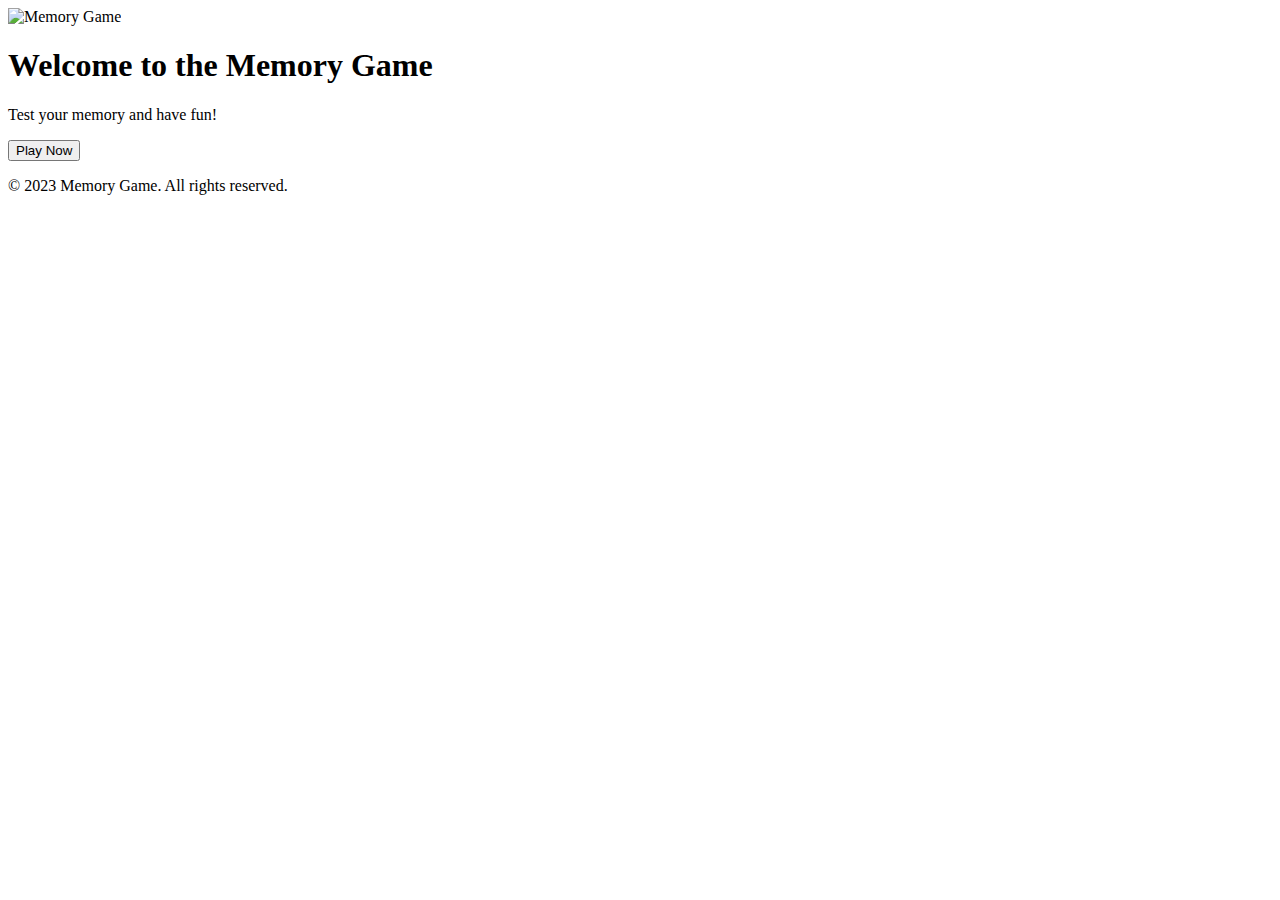
==== index.html @ cae7d3da "Initial commit" ====
<!DOCTYPE html>
<html lang="en">
  <head>
    <meta charset="UTF-8" />
    <meta name="viewport" content="width=device-width, initial-scale=1.0" />
    <title>Memory Game</title>
    <link rel="stylesheet" href="../css/home.css" />
    <link rel="preconnect" href="https://fonts.googleapis.com" />
    <link rel="preconnect" href="https://fonts.gstatic.com" crossorigin />
  </head>
  <body>
    <header>
      <img src="../images/gamer.svg" alt="Memory Game" class="landing-image" />
      <div class="landing-content">
        <h1>Welcome to the Memory Game</h1>
        <p>Test your memory and have fun!</p>
        <button class="play-button" onclick="login()">Play Now</button>
      </div>
    </header>
    <footer>
      <p>&copy; 2023 Memory Game. All rights reserved.</p>
    </footer>
  </body>
  <script>
     const login = () => {
        window.location= '../pages/Login.html';
      };
  </script>
</html>
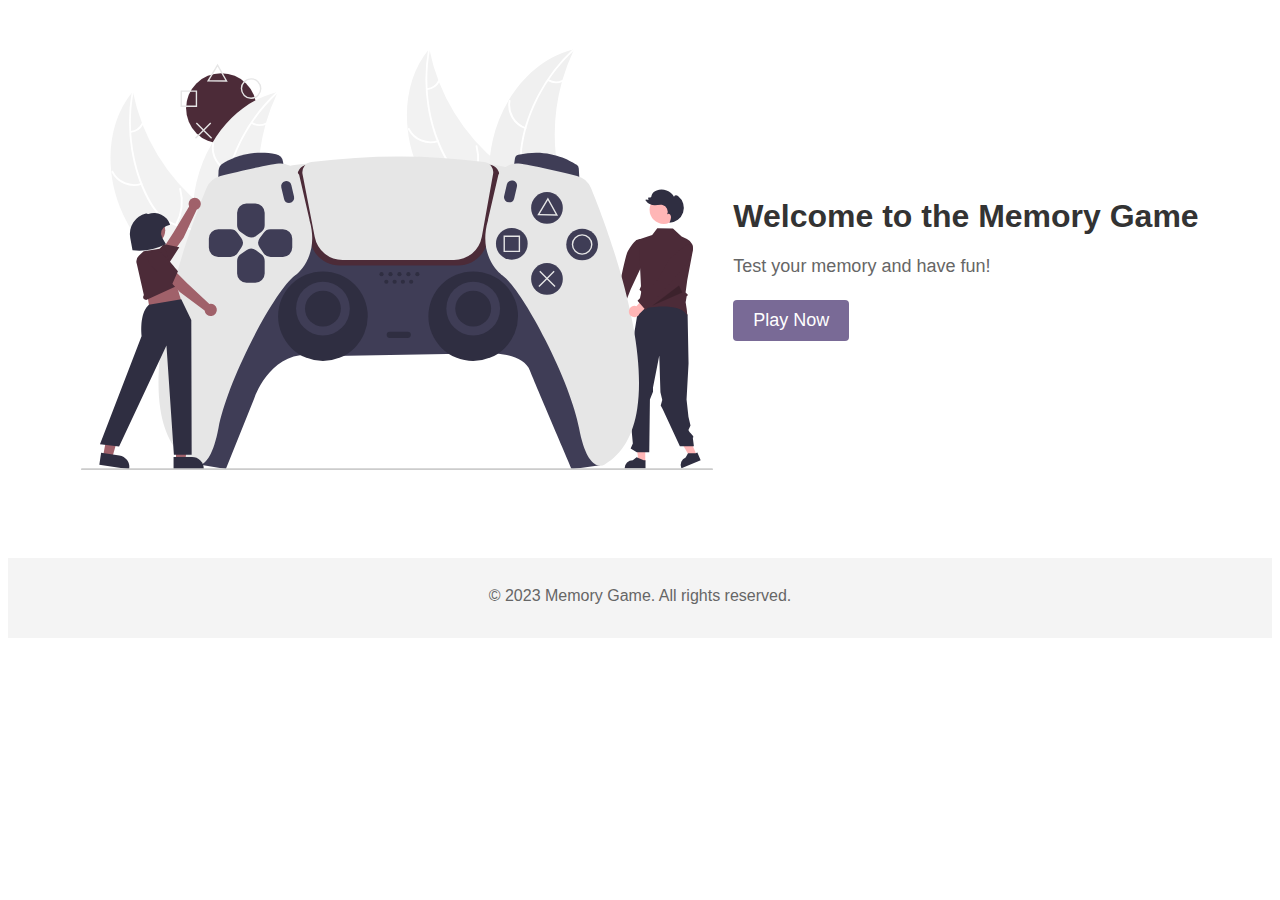
==== commit 57cb84ce: "Some changes" ====
--- a/index.html
+++ b/index.html
@@ -7,6 +7,7 @@
     <link rel="stylesheet" href="../css/home.css" />
     <link rel="preconnect" href="https://fonts.googleapis.com" />
     <link rel="preconnect" href="https://fonts.gstatic.com" crossorigin />
+    <script src="../test/js/index.js" defer></script>
   </head>
   <body>
     <header>
@@ -21,9 +22,4 @@
       <p>&copy; 2023 Memory Game. All rights reserved.</p>
     </footer>
   </body>
-  <script>
-     const login = () => {
-        window.location= '../pages/Login.html';
-      };
-  </script>
 </html>
--- a/css/home.css
+++ b/css/home.css
@@ -0,0 +1,197 @@
+html{
+  font-family: 'Montserrat', sans-serif;
+  height: 100vh;
+}
+ul {
+  margin: 0;
+  padding: 0;
+  list-style: none;
+}
+.navbar{
+  padding: 10px 15px;
+}
+h2,
+h3,
+a {
+	color: #34495e;
+}
+
+a {
+	text-decoration: none;
+}
+
+.logo {
+	margin: 0;
+	font-size: 1.45em;
+}
+
+.main-nav {
+	margin-top: 5px;
+
+}
+.logo a,
+.main-nav a {
+	padding: 10px 15px;
+	text-transform: uppercase;
+	text-align: center;
+	display: block;
+}
+
+.main-nav a {
+	color: #34495e;
+	font-size: .99em;
+}
+
+.main-nav a:hover {
+	color: #718daa;
+}
+
+#menu-icon{
+  display: none;
+}
+
+.header {
+	padding-top: .5em;
+	padding-bottom: .5em;
+	border: 1px solid #a2a2a2;
+	background-color: #f4f4f4;
+	-webkit-box-shadow: 0px 0px 14px 0px rgba(0,0,0,0.75);
+	-moz-box-shadow: 0px 0px 14px 0px rgba(0,0,0,0.75);
+	box-shadow: 0px 0px 14px 0px rgba(0,0,0,0.75);
+	-webkit-border-radius: 5px;
+	-moz-border-radius: 5px;
+	border-radius: 5px;
+}
+header {
+    display: flex;
+    flex-direction: column;
+    align-items: center;
+    justify-content: center;
+    padding-bottom: 5.5rem;
+    padding-top: 2.5rem;
+  } 
+.about-section{
+  display: flex;
+  flex-direction: column;
+  align-items: center;
+  justify-content: center;
+}
+  .landing-image {
+    max-width: 100%;
+    height: auto;
+    margin-bottom: 20px;
+    border: 2px #312d2d;
+
+  }
+  
+  .landing-content {
+    text-align: center;
+  }
+  
+  .landing-content h1 {
+    font-size: 32px;
+    margin-bottom: 10px;
+  }
+  
+  .landing-content p {
+    font-size: 18px;
+    margin-bottom: 20px;
+  }
+  footer {
+    background-color: #f4f4f4;
+    padding: 10px;
+    text-align: center;
+    margin-top: auto;
+  }
+  
+  .play-button {
+    padding: 10px 20px;
+    font-size: 18px;
+    background-color: #796a96;
+    color: #fff;
+    border: none;
+    border-radius: 4px;
+    cursor: pointer;
+  }
+  .about-image{
+    height: 10rem;
+    width: 10rem;
+  }
+  /* about page*/
+  figure {
+    margin: 0;
+  }
+  
+  figure img {
+    max-width: 100%;
+    height: auto;
+  }
+  .about-image{
+    height: 10rem;
+    width: 10rem;
+  }
+  
+  main {
+    max-width: 800px;
+    margin: 0 auto;
+    padding: 20px;
+    text-align: center;
+  }
+  
+  h1 {
+    color: #333;
+  }
+  
+  p {
+    color: #666;
+    line-height: 1.5;
+    margin-bottom: 20px;
+  }
+  @media (max-width: 768px) {
+    #menu-icon{
+      display: block;
+      height: 1.5em;;
+    }
+    ul{
+      display: none;
+    }
+  }
+  /* Media Queries */
+  @media (min-width: 768px) {
+    header {
+      flex-direction: row;
+    }
+    .landing-image {
+      margin-right: 20px;
+      margin-bottom: 0;
+      max-width: 50%;
+    }
+  
+    .landing-content {
+      text-align: left;
+    }
+  }
+  @media (min-width: 769px) {
+    .header,
+    .main-nav {
+      display: flex;
+    }
+    .header {
+      flex-direction: column;
+      align-items: center;
+      width: 80%;
+      margin: 0 auto;
+      max-width: 1150px;
+    
+    }
+  
+  }
+  
+  @media (min-width: 1025px) {
+    .header {
+      flex-direction: row;
+      justify-content: space-between;
+    }
+  
+  }
+  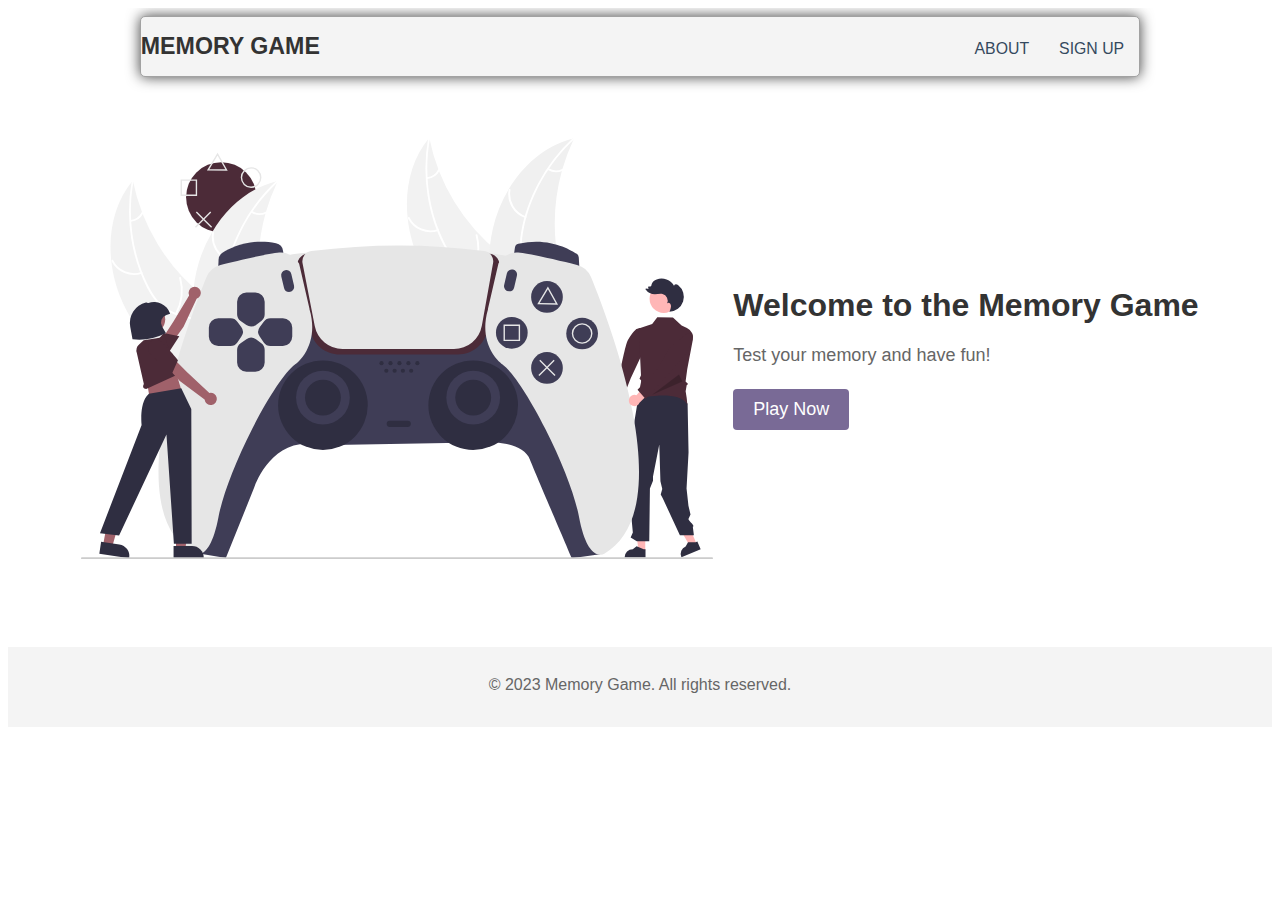
==== commit 9e3082cb: "Refactoring" ====
--- a/index.html
+++ b/index.html
@@ -7,9 +7,15 @@
     <link rel="stylesheet" href="../css/home.css" />
     <link rel="preconnect" href="https://fonts.googleapis.com" />
     <link rel="preconnect" href="https://fonts.gstatic.com" crossorigin />
-    <script src="../test/js/index.js" defer></script>
+    <script src="../js/index.js" defer></script>
   </head>
   <body>
+    <iframe
+      src="navbar.html"
+      frameborder="0"
+      width="100%"
+      height="85"
+    ></iframe>
     <header>
       <img src="../images/gamer.svg" alt="Memory Game" class="landing-image" />
       <div class="landing-content">
--- a/css/home.css
+++ b/css/home.css
@@ -1,197 +1,213 @@
-html{
+html {
   font-family: 'Montserrat', sans-serif;
   height: 100vh;
 }
+
 ul {
   margin: 0;
   padding: 0;
   list-style: none;
 }
-.navbar{
+
+.navbar {
   padding: 10px 15px;
 }
+
 h2,
 h3,
 a {
-	color: #34495e;
+  color: #34495e;
 }
 
 a {
-	text-decoration: none;
+  text-decoration: none;
 }
 
 .logo {
-	margin: 0;
-	font-size: 1.45em;
+  margin: 0;
+  font-size: 1.45em;
 }
 
 .main-nav {
-	margin-top: 5px;
-
-}
+  margin-top: 5px;
+
+}
+
 .logo a,
 .main-nav a {
-	padding: 10px 15px;
-	text-transform: uppercase;
-	text-align: center;
-	display: block;
+  padding: 10px 15px;
+  text-transform: uppercase;
+  text-align: center;
+  display: block;
 }
 
 .main-nav a {
-	color: #34495e;
-	font-size: .99em;
+  color: #34495e;
+  font-size: .99em;
 }
 
 .main-nav a:hover {
-	color: #718daa;
-}
-
-#menu-icon{
+  color: #718daa;
+}
+
+#menu-icon {
   display: none;
 }
 
 .header {
-	padding-top: .5em;
-	padding-bottom: .5em;
-	border: 1px solid #a2a2a2;
-	background-color: #f4f4f4;
-	-webkit-box-shadow: 0px 0px 14px 0px rgba(0,0,0,0.75);
-	-moz-box-shadow: 0px 0px 14px 0px rgba(0,0,0,0.75);
-	box-shadow: 0px 0px 14px 0px rgba(0,0,0,0.75);
-	-webkit-border-radius: 5px;
-	-moz-border-radius: 5px;
-	border-radius: 5px;
-}
+  padding-top: .5em;
+  padding-bottom: .5em;
+  border: 1px solid #a2a2a2;
+  background-color: #f4f4f4;
+  -webkit-box-shadow: 0px 0px 14px 0px rgba(0, 0, 0, 0.75);
+  -moz-box-shadow: 0px 0px 14px 0px rgba(0, 0, 0, 0.75);
+  box-shadow: 0px 0px 14px 0px rgba(0, 0, 0, 0.75);
+  -webkit-border-radius: 5px;
+  -moz-border-radius: 5px;
+  border-radius: 5px;
+}
+
 header {
-    display: flex;
-    flex-direction: column;
-    align-items: center;
-    justify-content: center;
-    padding-bottom: 5.5rem;
-    padding-top: 2.5rem;
-  } 
-.about-section{
   display: flex;
   flex-direction: column;
   align-items: center;
   justify-content: center;
-}
+  padding-bottom: 5.5rem;
+  padding-top: 2.5rem;
+}
+
+.about-section {
+  display: flex;
+  flex-direction: column;
+  align-items: center;
+  justify-content: center;
+}
+
+.landing-image {
+  max-width: 100%;
+  height: auto;
+  margin-bottom: 20px;
+  border: 2px #312d2d;
+
+}
+
+.landing-content {
+  text-align: center;
+}
+
+.landing-content h1 {
+  font-size: 32px;
+  margin-bottom: 10px;
+}
+
+.landing-content p {
+  font-size: 18px;
+  margin-bottom: 20px;
+}
+
+footer {
+  background-color: #f4f4f4;
+  padding: 10px;
+  text-align: center;
+  margin-top: auto;
+}
+
+.play-button {
+  padding: 10px 20px;
+  font-size: 18px;
+  background-color: #796a96;
+  color: #fff;
+  border: none;
+  border-radius: 4px;
+  cursor: pointer;
+}
+
+.about-image {
+  height: 10rem;
+  width: 10rem;
+}
+
+figure {
+  margin: 0;
+}
+
+figure img {
+  max-width: 100%;
+  height: auto;
+}
+
+.about-image {
+  height: 10rem;
+  width: 10rem;
+}
+
+main {
+  max-width: 800px;
+  margin: 0 auto;
+  padding: 20px;
+  text-align: center;
+}
+
+h1 {
+  color: #333;
+}
+
+p {
+  color: #666;
+  line-height: 1.5;
+  margin-bottom: 20px;
+}
+
+@media (max-width: 768px) {
+  #menu-icon {
+    display: block;
+    height: 1.5em;
+    ;
+  }
+
+  ul {
+    display: none;
+  }
+}
+
+@media (min-width: 768px) {
+  header {
+    flex-direction: row;
+  }
+
   .landing-image {
-    max-width: 100%;
-    height: auto;
-    margin-bottom: 20px;
-    border: 2px #312d2d;
-
-  }
-  
+    margin-right: 20px;
+    margin-bottom: 0;
+    max-width: 50%;
+  }
+
   .landing-content {
-    text-align: center;
-  }
-  
-  .landing-content h1 {
-    font-size: 32px;
-    margin-bottom: 10px;
-  }
-  
-  .landing-content p {
-    font-size: 18px;
-    margin-bottom: 20px;
-  }
-  footer {
-    background-color: #f4f4f4;
-    padding: 10px;
-    text-align: center;
-    margin-top: auto;
-  }
-  
-  .play-button {
-    padding: 10px 20px;
-    font-size: 18px;
-    background-color: #796a96;
-    color: #fff;
-    border: none;
-    border-radius: 4px;
-    cursor: pointer;
-  }
-  .about-image{
-    height: 10rem;
-    width: 10rem;
-  }
-  /* about page*/
-  figure {
-    margin: 0;
-  }
-  
-  figure img {
-    max-width: 100%;
-    height: auto;
-  }
-  .about-image{
-    height: 10rem;
-    width: 10rem;
-  }
-  
-  main {
-    max-width: 800px;
+    text-align: left;
+  }
+}
+
+@media (min-width: 769px) {
+
+  .header,
+  .main-nav {
+    display: flex;
+  }
+
+  .header {
+    flex-direction: column;
+    align-items: center;
+    width: 80%;
     margin: 0 auto;
-    padding: 20px;
-    text-align: center;
-  }
-  
-  h1 {
-    color: #333;
-  }
-  
-  p {
-    color: #666;
-    line-height: 1.5;
-    margin-bottom: 20px;
-  }
-  @media (max-width: 768px) {
-    #menu-icon{
-      display: block;
-      height: 1.5em;;
-    }
-    ul{
-      display: none;
-    }
-  }
-  /* Media Queries */
-  @media (min-width: 768px) {
-    header {
-      flex-direction: row;
-    }
-    .landing-image {
-      margin-right: 20px;
-      margin-bottom: 0;
-      max-width: 50%;
-    }
-  
-    .landing-content {
-      text-align: left;
-    }
-  }
-  @media (min-width: 769px) {
-    .header,
-    .main-nav {
-      display: flex;
-    }
-    .header {
-      flex-direction: column;
-      align-items: center;
-      width: 80%;
-      margin: 0 auto;
-      max-width: 1150px;
-    
-    }
-  
-  }
-  
-  @media (min-width: 1025px) {
-    .header {
-      flex-direction: row;
-      justify-content: space-between;
-    }
-  
-  }
-  +    max-width: 1150px;
+
+  }
+
+}
+
+@media (min-width: 1025px) {
+  .header {
+    flex-direction: row;
+    justify-content: space-between;
+  }
+
+}